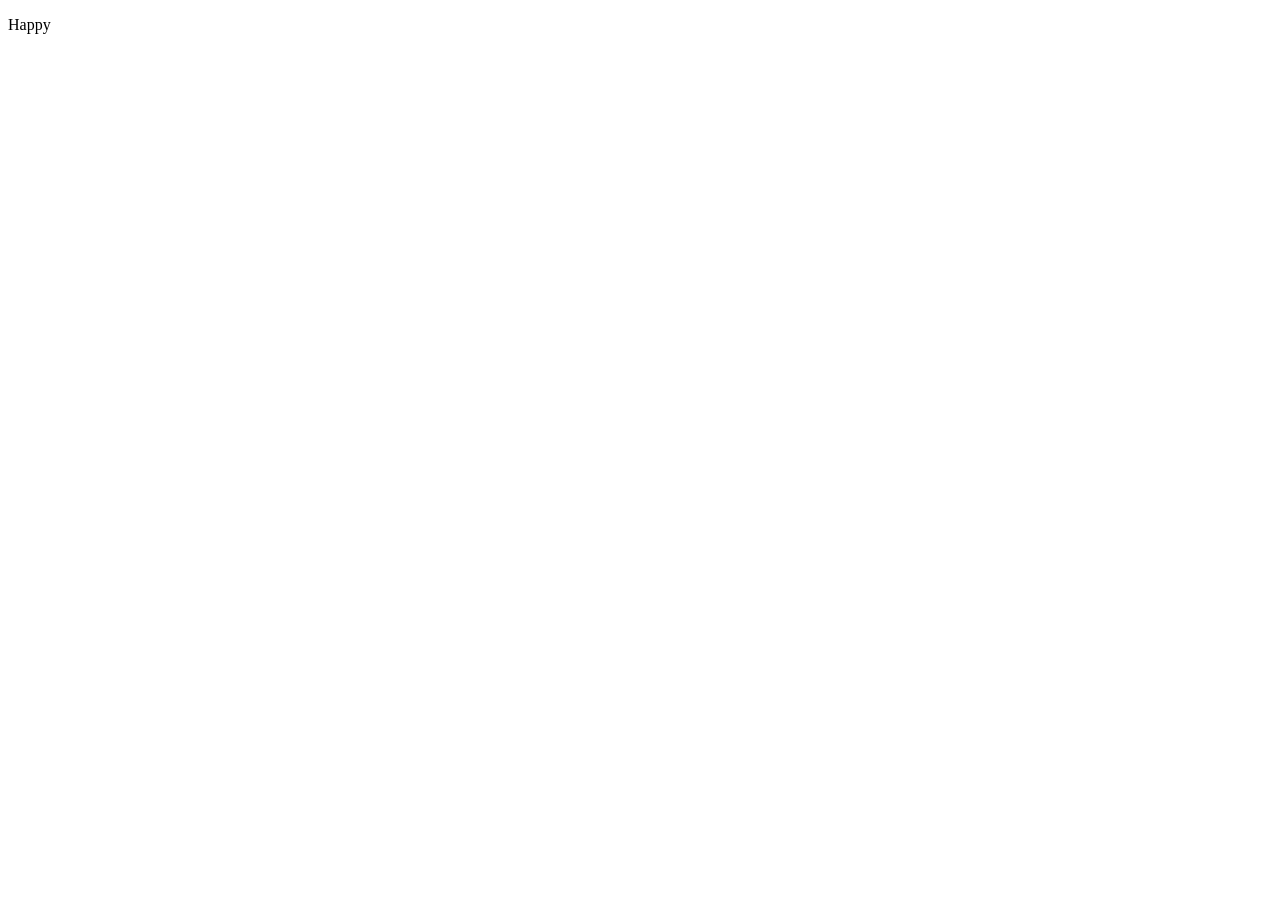
==== flower.html @ 8265dd00 "Add files via upload" ====
<!DOCTYPE html>
<html lang="en">

<head>
  <meta charset="UTF-8">
  <meta http-equiv="X-UA-Compatible" content="IE=edge">
  <meta name="viewport" content="width=device-width, initial-scale=1.0">
  <link rel="stylesheet" href="css/main.css">
  <link rel="icon" href="img/flowers.png" type="image/x-icon">
  <title>flowers for you</title>
</head>

<p>Happy</p>
<body class="container">
  <!-- Pembuat code: https://codepen.io/mdusmanansari/pen/BamepLe -->
  
  
  <div class="night"></div>
  <div class="flowers">
    <div class="flower flower--1">
      <div class="flower__leafs flower__leafs--1">
        <div class="flower__leaf flower__leaf--1"></div>
        <div class="flower__leaf flower__leaf--2"></div>
        <div class="flower__leaf flower__leaf--3"></div>
        <div class="flower__leaf flower__leaf--4"></div>
        <div class="flower__white-circle"></div>

        <div class="flower__light flower__light--1"></div>
        <div class="flower__light flower__light--2"></div>
        <div class="flower__light flower__light--3"></div>
        <div class="flower__light flower__light--4"></div>
        <div class="flower__light flower__light--5"></div>
        <div class="flower__light flower__light--6"></div>
        <div class="flower__light flower__light--7"></div>
        <div class="flower__light flower__light--8"></div>

      </div>
      <div class="flower__line">
        <div class="flower__line__leaf flower__line__leaf--1"></div>
        <div class="flower__line__leaf flower__line__leaf--2"></div>
        <div class="flower__line__leaf flower__line__leaf--3"></div>
        <div class="flower__line__leaf flower__line__leaf--4"></div>
        <div class="flower__line__leaf flower__line__leaf--5"></div>
        <div class="flower__line__leaf flower__line__leaf--6"></div>
      </div>
    </div>

    <div class="flower flower--2">
      <div class="flower__leafs flower__leafs--2">
        <div class="flower__leaf flower__leaf--1"></div>
        <div class="flower__leaf flower__leaf--2"></div>
        <div class="flower__leaf flower__leaf--3"></div>
        <div class="flower__leaf flower__leaf--4"></div>
        <div class="flower__white-circle"></div>

        <div class="flower__light flower__light--1"></div>
        <div class="flower__light flower__light--2"></div>
        <div class="flower__light flower__light--3"></div>
        <div class="flower__light flower__light--4"></div>
        <div class="flower__light flower__light--5"></div>
        <div class="flower__light flower__light--6"></div>
        <div class="flower__light flower__light--7"></div>
        <div class="flower__light flower__light--8"></div>

      </div>
      <div class="flower__line">
        <div class="flower__line__leaf flower__line__leaf--1"></div>
        <div class="flower__line__leaf flower__line__leaf--2"></div>
        <div class="flower__line__leaf flower__line__leaf--3"></div>
        <div class="flower__line__leaf flower__line__leaf--4"></div>
      </div>
    </div>

    <div class="flower flower--3">
      <div class="flower__leafs flower__leafs--3">
        <div class="flower__leaf flower__leaf--1"></div>
        <div class="flower__leaf flower__leaf--2"></div>
        <div class="flower__leaf flower__leaf--3"></div>
        <div class="flower__leaf flower__leaf--4"></div>
        <div class="flower__white-circle"></div>

        <div class="flower__light flower__light--1"></div>
        <div class="flower__light flower__light--2"></div>
        <div class="flower__light flower__light--3"></div>
        <div class="flower__light flower__light--4"></div>
        <div class="flower__light flower__light--5"></div>
        <div class="flower__light flower__light--6"></div>
        <div class="flower__light flower__light--7"></div>
        <div class="flower__light flower__light--8"></div>

      </div>
      <div class="flower__line">
        <div class="flower__line__leaf flower__line__leaf--1"></div>
        <div class="flower__line__leaf flower__line__leaf--2"></div>
        <div class="flower__line__leaf flower__line__leaf--3"></div>
        <div class="flower__line__leaf flower__line__leaf--4"></div>
      </div>
    </div>

    <div class="grow-ans" style="--d:1.2s">
      <div class="flower__g-long">
        <div class="flower__g-long__top"></div>
        <div class="flower__g-long__bottom"></div>
      </div>
    </div>

    <div class="growing-grass">
      <div class="flower__grass flower__grass--1">
        <div class="flower__grass--top"></div>
        <div class="flower__grass--bottom"></div>
        <div class="flower__grass__leaf flower__grass__leaf--1"></div>
        <div class="flower__grass__leaf flower__grass__leaf--2"></div>
        <div class="flower__grass__leaf flower__grass__leaf--3"></div>
        <div class="flower__grass__leaf flower__grass__leaf--4"></div>
        <div class="flower__grass__leaf flower__grass__leaf--5"></div>
        <div class="flower__grass__leaf flower__grass__leaf--6"></div>
        <div class="flower__grass__leaf flower__grass__leaf--7"></div>
        <div class="flower__grass__leaf flower__grass__leaf--8"></div>
        <div class="flower__grass__overlay"></div>
      </div>
    </div>

    <div class="growing-grass">
      <div class="flower__grass flower__grass--2">
        <div class="flower__grass--top"></div>
        <div class="flower__grass--bottom"></div>
        <div class="flower__grass__leaf flower__grass__leaf--1"></div>
        <div class="flower__grass__leaf flower__grass__leaf--2"></div>
        <div class="flower__grass__leaf flower__grass__leaf--3"></div>
        <div class="flower__grass__leaf flower__grass__leaf--4"></div>
        <div class="flower__grass__leaf flower__grass__leaf--5"></div>
        <div class="flower__grass__leaf flower__grass__leaf--6"></div>
        <div class="flower__grass__leaf flower__grass__leaf--7"></div>
        <div class="flower__grass__leaf flower__grass__leaf--8"></div>
        <div class="flower__grass__overlay"></div>
      </div>
    </div>

    <div class="grow-ans" style="--d:2.4s">
      <div class="flower__g-right flower__g-right--1">
        <div class="leaf"></div>
      </div>
    </div>

    <div class="grow-ans" style="--d:2.8s">
      <div class="flower__g-right flower__g-right--2">
        <div class="leaf"></div>
      </div>
    </div>

    <div class="grow-ans" style="--d:2.8s">
      <div class="flower__g-front">
        <div class="flower__g-front__leaf-wrapper flower__g-front__leaf-wrapper--1">
          <div class="flower__g-front__leaf"></div>
        </div>
        <div class="flower__g-front__leaf-wrapper flower__g-front__leaf-wrapper--2">
          <div class="flower__g-front__leaf"></div>
        </div>
        <div class="flower__g-front__leaf-wrapper flower__g-front__leaf-wrapper--3">
          <div class="flower__g-front__leaf"></div>
        </div>
        <div class="flower__g-front__leaf-wrapper flower__g-front__leaf-wrapper--4">
          <div class="flower__g-front__leaf"></div>
        </div>
        <div class="flower__g-front__leaf-wrapper flower__g-front__leaf-wrapper--5">
          <div class="flower__g-front__leaf"></div>
        </div>
        <div class="flower__g-front__leaf-wrapper flower__g-front__leaf-wrapper--6">
          <div class="flower__g-front__leaf"></div>
        </div>
        <div class="flower__g-front__leaf-wrapper flower__g-front__leaf-wrapper--7">
          <div class="flower__g-front__leaf"></div>
        </div>
        <div class="flower__g-front__leaf-wrapper flower__g-front__leaf-wrapper--8">
          <div class="flower__g-front__leaf"></div>
        </div>
        <div class="flower__g-front__line"></div>
      </div>
    </div>

    <div class="grow-ans" style="--d:3.2s">
      <div class="flower__g-fr">
        <div class="leaf"></div>
        <div class="flower__g-fr__leaf flower__g-fr__leaf--1"></div>
        <div class="flower__g-fr__leaf flower__g-fr__leaf--2"></div>
        <div class="flower__g-fr__leaf flower__g-fr__leaf--3"></div>
        <div class="flower__g-fr__leaf flower__g-fr__leaf--4"></div>
        <div class="flower__g-fr__leaf flower__g-fr__leaf--5"></div>
        <div class="flower__g-fr__leaf flower__g-fr__leaf--6"></div>
        <div class="flower__g-fr__leaf flower__g-fr__leaf--7"></div>
        <div class="flower__g-fr__leaf flower__g-fr__leaf--8"></div>
      </div>
    </div>

    <div class="long-g long-g--0">
      <div class="grow-ans" style="--d:3s">
        <div class="leaf leaf--0"></div>
      </div>
      <div class="grow-ans" style="--d:2.2s">
        <div class="leaf leaf--1"></div>
      </div>
      <div class="grow-ans" style="--d:3.4s">
        <div class="leaf leaf--2"></div>
      </div>
      <div class="grow-ans" style="--d:3.6s">
        <div class="leaf leaf--3"></div>
      </div>
    </div>

    <div class="long-g long-g--1">
      <div class="grow-ans" style="--d:3.6s">
        <div class="leaf leaf--0"></div>
      </div>
      <div class="grow-ans" style="--d:3.8s">
        <div class="leaf leaf--1"></div>
      </div>
      <div class="grow-ans" style="--d:4s">
        <div class="leaf leaf--2"></div>
      </div>
      <div class="grow-ans" style="--d:4.2s">
        <div class="leaf leaf--3"></div>
      </div>
    </div>

    <div class="long-g long-g--2">
      <div class="grow-ans" style="--d:4s">
        <div class="leaf leaf--0"></div>
      </div>
      <div class="grow-ans" style="--d:4.2s">
        <div class="leaf leaf--1"></div>
      </div>
      <div class="grow-ans" style="--d:4.4s">
        <div class="leaf leaf--2"></div>
      </div>
      <div class="grow-ans" style="--d:4.6s">
        <div class="leaf leaf--3"></div>
      </div>
    </div>

    <div class="long-g long-g--3">
      <div class="grow-ans" style="--d:4s">
        <div class="leaf leaf--0"></div>
      </div>
      <div class="grow-ans" style="--d:4.2s">
        <div class="leaf leaf--1"></div>
      </div>
      <div class="grow-ans" style="--d:3s">
        <div class="leaf leaf--2"></div>
      </div>
      <div class="grow-ans" style="--d:3.6s">
        <div class="leaf leaf--3"></div>
      </div>
    </div>

    <div class="long-g long-g--4">
      <div class="grow-ans" style="--d:4s">
        <div class="leaf leaf--0"></div>
      </div>
      <div class="grow-ans" style="--d:4.2s">
        <div class="leaf leaf--1"></div>
      </div>
      <div class="grow-ans" style="--d:3s">
        <div class="leaf leaf--2"></div>
      </div>
      <div class="grow-ans" style="--d:3.6s">
        <div class="leaf leaf--3"></div>
      </div>
    </div>

    <div class="long-g long-g--5">
      <div class="grow-ans" style="--d:4s">
        <div class="leaf leaf--0"></div>
      </div>
      <div class="grow-ans" style="--d:4.2s">
        <div class="leaf leaf--1"></div>
      </div>
      <div class="grow-ans" style="--d:3s">
        <div class="leaf leaf--2"></div>
      </div>
      <div class="grow-ans" style="--d:3.6s">
        <div class="leaf leaf--3"></div>
      </div>
    </div>

    <div class="long-g long-g--6">
      <div class="grow-ans" style="--d:4.2s">
        <div class="leaf leaf--0"></div>
      </div>
      <div class="grow-ans" style="--d:4.4s">
        <div class="leaf leaf--1"></div>
      </div>
      <div class="grow-ans" style="--d:4.6s">
        <div class="leaf leaf--2"></div>
      </div>
      <div class="grow-ans" style="--d:4.8s">
        <div class="leaf leaf--3"></div>
      </div>
    </div>

    <div class="long-g long-g--7">
      <div class="grow-ans" style="--d:3s">
        <div class="leaf leaf--0"></div>
      </div>
      <div class="grow-ans" style="--d:3.2s">
        <div class="leaf leaf--1"></div>
      </div>
      <div class="grow-ans" style="--d:3.5s">
        <div class="leaf leaf--2"></div>
      </div>
      <div class="grow-ans" style="--d:3.6s">
        <div class="leaf leaf--3"></div>
      </div>
    </div>
  </div>
  <script src="main.js"></script>
</body>

</html>
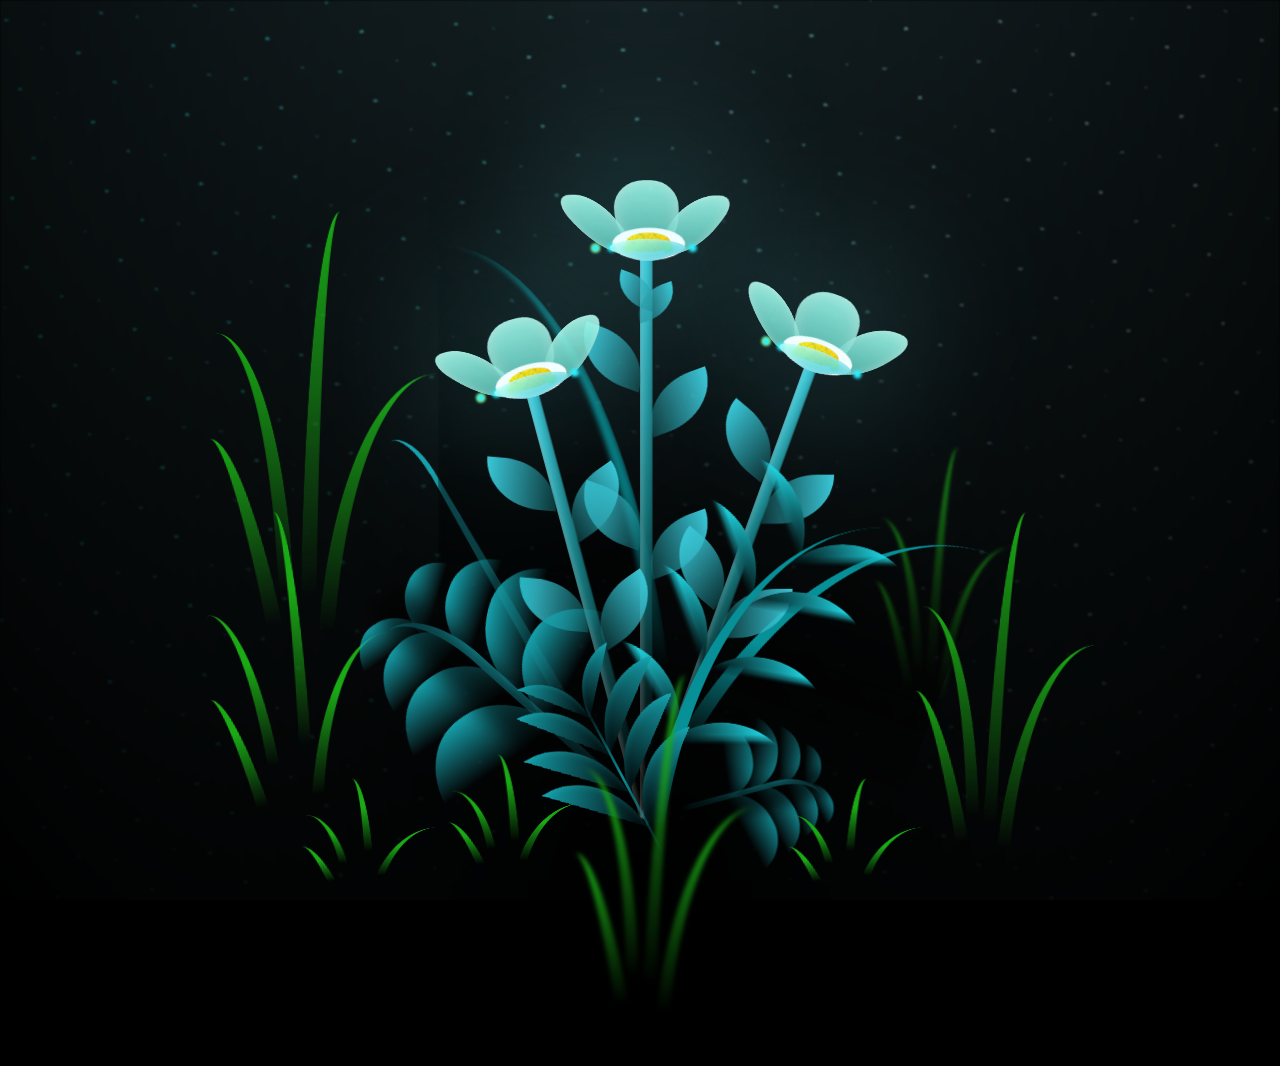
==== commit 0c59cae1: "update to starter" ====
--- a/flower.html
+++ b/flower.html
@@ -10,7 +10,7 @@
   <title>flowers for you</title>
 </head>
 
-<p>Happy</p>
+<p></p>
 <body class="container">
   <!-- Pembuat code: https://codepen.io/mdusmanansari/pen/BamepLe -->
   
--- a/css/main.css
+++ b/css/main.css
@@ -0,0 +1,1605 @@
+*,
+*::after,
+*::before {
+  padding: 0;
+  margin: 0;
+  box-sizing: border-box;
+}
+
+:root {
+  --dark-color: #000;
+}
+
+body {
+  display: flex;
+  align-items: flex-end;
+  justify-content: center;
+  min-height: 100vh;
+  background-color: var(--dark-color);
+  overflow: hidden;
+  perspective: 1000px;
+}
+
+.night {
+  position: fixed;
+  left: 50%;
+  top: 0;
+  transform: translateX(-50%);
+  width: 100%;
+  height: 100%;
+  filter: blur(0.1vmin);
+  background-image: radial-gradient(ellipse at top, transparent 0%, var(--dark-color)), radial-gradient(ellipse at bottom, var(--dark-color), rgba(145, 233, 255, 0.2)), repeating-linear-gradient(220deg, rgb(0, 0, 0) 0px, rgb(0, 0, 0) 19px, transparent 19px, transparent 22px), repeating-linear-gradient(189deg, rgb(0, 0, 0) 0px, rgb(0, 0, 0) 19px, transparent 19px, transparent 22px), repeating-linear-gradient(148deg, rgb(0, 0, 0) 0px, rgb(0, 0, 0) 19px, transparent 19px, transparent 22px), linear-gradient(90deg, rgb(0, 255, 250), rgb(240, 240, 240));
+}
+
+.flowers {
+  position: relative;
+  transform: scale(0.9);
+}
+
+.flower {
+  position: absolute;
+  bottom: 10vmin;
+  transform-origin: bottom center;
+  z-index: 10;
+  --fl-speed: 0.8s;
+}
+
+.flower--1 {
+  -webkit-animation: moving-flower-1 4s linear infinite;
+  animation: moving-flower-1 4s linear infinite;
+}
+
+.flower--1 .flower__line {
+  height: 70vmin;
+  -webkit-animation-delay: 0.3s;
+  animation-delay: 0.3s;
+}
+
+.flower--1 .flower__line__leaf--1 {
+  -webkit-animation: blooming-leaf-right var(--fl-speed) 1.6s backwards;
+  animation: blooming-leaf-right var(--fl-speed) 1.6s backwards;
+}
+
+.flower--1 .flower__line__leaf--2 {
+  -webkit-animation: blooming-leaf-right var(--fl-speed) 1.4s backwards;
+  animation: blooming-leaf-right var(--fl-speed) 1.4s backwards;
+}
+
+.flower--1 .flower__line__leaf--3 {
+  -webkit-animation: blooming-leaf-left var(--fl-speed) 1.2s backwards;
+  animation: blooming-leaf-left var(--fl-speed) 1.2s backwards;
+}
+
+.flower--1 .flower__line__leaf--4 {
+  -webkit-animation: blooming-leaf-left var(--fl-speed) 1s backwards;
+  animation: blooming-leaf-left var(--fl-speed) 1s backwards;
+}
+
+.flower--1 .flower__line__leaf--5 {
+  -webkit-animation: blooming-leaf-right var(--fl-speed) 1.8s backwards;
+  animation: blooming-leaf-right var(--fl-speed) 1.8s backwards;
+}
+
+.flower--1 .flower__line__leaf--6 {
+  -webkit-animation: blooming-leaf-left var(--fl-speed) 2s backwards;
+  animation: blooming-leaf-left var(--fl-speed) 2s backwards;
+}
+
+.flower--2 {
+  left: 50%;
+  transform: rotate(20deg);
+  -webkit-animation: moving-flower-2 4s linear infinite;
+  animation: moving-flower-2 4s linear infinite;
+}
+
+.flower--2 .flower__line {
+  height: 60vmin;
+  -webkit-animation-delay: 0.6s;
+  animation-delay: 0.6s;
+}
+
+.flower--2 .flower__line__leaf--1 {
+  -webkit-animation: blooming-leaf-right var(--fl-speed) 1.9s backwards;
+  animation: blooming-leaf-right var(--fl-speed) 1.9s backwards;
+}
+
+.flower--2 .flower__line__leaf--2 {
+  -webkit-animation: blooming-leaf-right var(--fl-speed) 1.7s backwards;
+  animation: blooming-leaf-right var(--fl-speed) 1.7s backwards;
+}
+
+.flower--2 .flower__line__leaf--3 {
+  -webkit-animation: blooming-leaf-left var(--fl-speed) 1.5s backwards;
+  animation: blooming-leaf-left var(--fl-speed) 1.5s backwards;
+}
+
+.flower--2 .flower__line__leaf--4 {
+  -webkit-animation: blooming-leaf-left var(--fl-speed) 1.3s backwards;
+  animation: blooming-leaf-left var(--fl-speed) 1.3s backwards;
+}
+
+.flower--3 {
+  left: 50%;
+  transform: rotate(-15deg);
+  -webkit-animation: moving-flower-3 4s linear infinite;
+  animation: moving-flower-3 4s linear infinite;
+}
+
+.flower--3 .flower__line {
+  -webkit-animation-delay: 0.9s;
+  animation-delay: 0.9s;
+}
+
+.flower--3 .flower__line__leaf--1 {
+  -webkit-animation: blooming-leaf-right var(--fl-speed) 2.5s backwards;
+  animation: blooming-leaf-right var(--fl-speed) 2.5s backwards;
+}
+
+.flower--3 .flower__line__leaf--2 {
+  -webkit-animation: blooming-leaf-right var(--fl-speed) 2.3s backwards;
+  animation: blooming-leaf-right var(--fl-speed) 2.3s backwards;
+}
+
+.flower--3 .flower__line__leaf--3 {
+  -webkit-animation: blooming-leaf-left var(--fl-speed) 2.1s backwards;
+  animation: blooming-leaf-left var(--fl-speed) 2.1s backwards;
+}
+
+.flower--3 .flower__line__leaf--4 {
+  -webkit-animation: blooming-leaf-left var(--fl-speed) 1.9s backwards;
+  animation: blooming-leaf-left var(--fl-speed) 1.9s backwards;
+}
+
+.flower__leafs {
+  position: relative;
+  -webkit-animation: blooming-flower 2s backwards;
+  animation: blooming-flower 2s backwards;
+}
+
+.flower__leafs--1 {
+  -webkit-animation-delay: 1.1s;
+  animation-delay: 1.1s;
+}
+
+.flower__leafs--2 {
+  -webkit-animation-delay: 1.4s;
+  animation-delay: 1.4s;
+}
+
+.flower__leafs--3 {
+  -webkit-animation-delay: 1.7s;
+  animation-delay: 1.7s;
+}
+
+.flower__leafs::after {
+  content: "";
+  position: absolute;
+  left: 0;
+  top: 0;
+  transform: translate(-50%, -100%);
+  width: 8vmin;
+  height: 8vmin;
+  background-color: #6bf0ff;
+  filter: blur(10vmin);
+}
+
+.flower__leaf {
+  position: absolute;
+  bottom: 0;
+  left: 50%;
+  width: 8vmin;
+  height: 11vmin;
+  border-radius: 51% 49% 47% 53%/44% 45% 55% 69%;
+  background-color: #a7ffee;
+  background-image: linear-gradient(to top, #54b8aa, #a7ffee);
+  transform-origin: bottom center;
+  opacity: 0.9;
+  box-shadow: inset 0 0 2vmin rgba(255, 255, 255, 0.5);
+}
+
+.flower__leaf--1 {
+  transform: translate(-10%, 1%) rotateY(40deg) rotateX(-50deg);
+}
+
+.flower__leaf--2 {
+  transform: translate(-50%, -4%) rotateX(40deg);
+}
+
+.flower__leaf--3 {
+  transform: translate(-90%, 0%) rotateY(45deg) rotateX(50deg);
+}
+
+.flower__leaf--4 {
+  width: 8vmin;
+  height: 8vmin;
+  transform-origin: bottom left;
+  border-radius: 4vmin 10vmin 4vmin 4vmin;
+  transform: translate(0%, 18%) rotateX(70deg) rotate(-43deg);
+  background-image: linear-gradient(to top, #39c6d6, #a7ffee);
+  z-index: 1;
+  opacity: 0.8;
+}
+
+.flower__white-circle {
+  position: absolute;
+  left: -3.5vmin;
+  top: -3vmin;
+  width: 9vmin;
+  height: 4vmin;
+  border-radius: 50%;
+  background-color: #fff;
+}
+
+.flower__white-circle::after {
+  content: "";
+  position: absolute;
+  left: 50%;
+  top: 45%;
+  transform: translate(-50%, -50%);
+  width: 60%;
+  height: 60%;
+  border-radius: inherit;
+  background-image: repeating-linear-gradient(135deg, rgba(0, 0, 0, 0.03) 0px, rgba(0, 0, 0, 0.03) 1px, transparent 1px, transparent 12px), repeating-linear-gradient(45deg, rgba(0, 0, 0, 0.03) 0px, rgba(0, 0, 0, 0.03) 1px, transparent 1px, transparent 12px), repeating-linear-gradient(67.5deg, rgba(0, 0, 0, 0.03) 0px, rgba(0, 0, 0, 0.03) 1px, transparent 1px, transparent 12px), repeating-linear-gradient(135deg, rgba(0, 0, 0, 0.03) 0px, rgba(0, 0, 0, 0.03) 1px, transparent 1px, transparent 12px), repeating-linear-gradient(45deg, rgba(0, 0, 0, 0.03) 0px, rgba(0, 0, 0, 0.03) 1px, transparent 1px, transparent 12px), repeating-linear-gradient(112.5deg, rgba(0, 0, 0, 0.03) 0px, rgba(0, 0, 0, 0.03) 1px, transparent 1px, transparent 12px), repeating-linear-gradient(112.5deg, rgba(0, 0, 0, 0.03) 0px, rgba(0, 0, 0, 0.03) 1px, transparent 1px, transparent 12px), repeating-linear-gradient(45deg, rgba(0, 0, 0, 0.03) 0px, rgba(0, 0, 0, 0.03) 1px, transparent 1px, transparent 12px), repeating-linear-gradient(22.5deg, rgba(0, 0, 0, 0.03) 0px, rgba(0, 0, 0, 0.03) 1px, transparent 1px, transparent 12px), repeating-linear-gradient(45deg, rgba(0, 0, 0, 0.03) 0px, rgba(0, 0, 0, 0.03) 1px, transparent 1px, transparent 12px), repeating-linear-gradient(22.5deg, rgba(0, 0, 0, 0.03) 0px, rgba(0, 0, 0, 0.03) 1px, transparent 1px, transparent 12px), repeating-linear-gradient(135deg, rgba(0, 0, 0, 0.03) 0px, rgba(0, 0, 0, 0.03) 1px, transparent 1px, transparent 12px), repeating-linear-gradient(157.5deg, rgba(0, 0, 0, 0.03) 0px, rgba(0, 0, 0, 0.03) 1px, transparent 1px, transparent 12px), repeating-linear-gradient(67.5deg, rgba(0, 0, 0, 0.03) 0px, rgba(0, 0, 0, 0.03) 1px, transparent 1px, transparent 12px), repeating-linear-gradient(67.5deg, rgba(0, 0, 0, 0.03) 0px, rgba(0, 0, 0, 0.03) 1px, transparent 1px, transparent 12px), linear-gradient(90deg, rgb(255, 235, 18), rgb(255, 206, 0));
+}
+
+.flower__line {
+  height: 55vmin;
+  width: 1.5vmin;
+  background-image: linear-gradient(to left, rgba(0, 0, 0, 0.2), transparent, rgba(255, 255, 255, 0.2)), linear-gradient(to top, transparent 10%, #14757a, #39c6d6);
+  box-shadow: inset 0 0 2px rgba(0, 0, 0, 0.5);
+  -webkit-animation: grow-flower-tree 4s backwards;
+  animation: grow-flower-tree 4s backwards;
+}
+
+.flower__line__leaf {
+  --w: 7vmin;
+  --h: calc(var(--w) + 2vmin);
+  position: absolute;
+  top: 20%;
+  left: 90%;
+  width: var(--w);
+  height: var(--h);
+  border-top-right-radius: var(--h);
+  border-bottom-left-radius: var(--h);
+  background-image: linear-gradient(to top, rgba(20, 117, 122, 0.4), #39c6d6);
+}
+
+.flower__line__leaf--1 {
+  transform: rotate(70deg) rotateY(30deg);
+}
+
+.flower__line__leaf--2 {
+  top: 45%;
+  transform: rotate(70deg) rotateY(30deg);
+}
+
+.flower__line__leaf--3,
+.flower__line__leaf--4,
+.flower__line__leaf--6 {
+  border-top-right-radius: 0;
+  border-bottom-left-radius: 0;
+  border-top-left-radius: var(--h);
+  border-bottom-right-radius: var(--h);
+  left: -460%;
+  top: 12%;
+  transform: rotate(-70deg) rotateY(30deg);
+}
+
+.flower__line__leaf--4 {
+  top: 40%;
+}
+
+.flower__line__leaf--5 {
+  top: 0;
+  transform-origin: left;
+  transform: rotate(70deg) rotateY(30deg) scale(0.6);
+}
+
+.flower__line__leaf--6 {
+  top: -2%;
+  left: -450%;
+  transform-origin: right;
+  transform: rotate(-70deg) rotateY(30deg) scale(0.6);
+}
+
+.flower__light {
+  position: absolute;
+  bottom: 0vmin;
+  width: 1vmin;
+  height: 1vmin;
+  background-color: rgb(255, 251, 0);
+  border-radius: 50%;
+  filter: blur(0.2vmin);
+  -webkit-animation: light-ans 4s linear infinite backwards;
+  animation: light-ans 4s linear infinite backwards;
+}
+
+.flower__light:nth-child(odd) {
+  background-color: #23f0ff;
+}
+
+.flower__light--1 {
+  left: -2vmin;
+  -webkit-animation-delay: 1s;
+  animation-delay: 1s;
+}
+
+.flower__light--2 {
+  left: 3vmin;
+  -webkit-animation-delay: 0.5s;
+  animation-delay: 0.5s;
+}
+
+.flower__light--3 {
+  left: -6vmin;
+  -webkit-animation-delay: 0.3s;
+  animation-delay: 0.3s;
+}
+
+.flower__light--4 {
+  left: 6vmin;
+  -webkit-animation-delay: 0.9s;
+  animation-delay: 0.9s;
+}
+
+.flower__light--5 {
+  left: -1vmin;
+  -webkit-animation-delay: 1.5s;
+  animation-delay: 1.5s;
+}
+
+.flower__light--6 {
+  left: -4vmin;
+  -webkit-animation-delay: 3s;
+  animation-delay: 3s;
+}
+
+.flower__light--7 {
+  left: 3vmin;
+  -webkit-animation-delay: 2s;
+  animation-delay: 2s;
+}
+
+.flower__light--8 {
+  left: -6vmin;
+  -webkit-animation-delay: 3.5s;
+  animation-delay: 3.5s;
+}
+
+.flower__grass {
+  --c: #159faa;
+  --line-w: 1.5vmin;
+  position: absolute;
+  bottom: 12vmin;
+  left: -7vmin;
+  display: flex;
+  flex-direction: column;
+  align-items: flex-end;
+  z-index: 20;
+  transform-origin: bottom center;
+  transform: rotate(-48deg) rotateY(40deg);
+}
+
+.flower__grass--1 {
+  -webkit-animation: moving-grass 2s linear infinite;
+  animation: moving-grass 2s linear infinite;
+}
+
+.flower__grass--2 {
+  left: 2vmin;
+  bottom: 10vmin;
+  transform: scale(0.5) rotate(75deg) rotateX(10deg) rotateY(-200deg);
+  opacity: 0.8;
+  z-index: 0;
+  -webkit-animation: moving-grass--2 1.5s linear infinite;
+  animation: moving-grass--2 1.5s linear infinite;
+}
+
+.flower__grass--top {
+  width: 7vmin;
+  height: 10vmin;
+  border-top-right-radius: 100%;
+  border-right: var(--line-w) solid var(--c);
+  transform-origin: bottom center;
+  transform: rotate(-2deg);
+}
+
+.flower__grass--bottom {
+  margin-top: -2px;
+  width: var(--line-w);
+  height: 25vmin;
+  background-image: linear-gradient(to top, transparent, var(--c));
+}
+
+.flower__grass__leaf {
+  --size: 10vmin;
+  position: absolute;
+  width: calc(var(--size) * 2.1);
+  height: var(--size);
+  border-top-left-radius: var(--size);
+  border-top-right-radius: var(--size);
+  background-image: linear-gradient(to top, transparent, transparent 30%, var(--c));
+  z-index: 100;
+}
+
+.flower__grass__leaf--1 {
+  top: -6%;
+  left: 30%;
+  --size: 6vmin;
+  transform: rotate(-20deg);
+  -webkit-animation: growing-grass-ans--1 2s 2.6s backwards;
+  animation: growing-grass-ans--1 2s 2.6s backwards;
+}
+
+@-webkit-keyframes growing-grass-ans--1 {
+  0% {
+    transform-origin: bottom left;
+    transform: rotate(-20deg) scale(0);
+  }
+}
+
+@keyframes growing-grass-ans--1 {
+  0% {
+    transform-origin: bottom left;
+    transform: rotate(-20deg) scale(0);
+  }
+}
+
+.flower__grass__leaf--2 {
+  top: -5%;
+  left: -110%;
+  --size: 6vmin;
+  transform: rotate(10deg);
+  -webkit-animation: growing-grass-ans--2 2s 2.4s linear backwards;
+  animation: growing-grass-ans--2 2s 2.4s linear backwards;
+}
+
+@-webkit-keyframes growing-grass-ans--2 {
+  0% {
+    transform-origin: bottom right;
+    transform: rotate(10deg) scale(0);
+  }
+}
+
+@keyframes growing-grass-ans--2 {
+  0% {
+    transform-origin: bottom right;
+    transform: rotate(10deg) scale(0);
+  }
+}
+
+.flower__grass__leaf--3 {
+  top: 5%;
+  left: 60%;
+  --size: 8vmin;
+  transform: rotate(-18deg) rotateX(-20deg);
+  -webkit-animation: growing-grass-ans--3 2s 2.2s linear backwards;
+  animation: growing-grass-ans--3 2s 2.2s linear backwards;
+}
+
+@-webkit-keyframes growing-grass-ans--3 {
+  0% {
+    transform-origin: bottom left;
+    transform: rotate(-18deg) rotateX(-20deg) scale(0);
+  }
+}
+
+@keyframes growing-grass-ans--3 {
+  0% {
+    transform-origin: bottom left;
+    transform: rotate(-18deg) rotateX(-20deg) scale(0);
+  }
+}
+
+.flower__grass__leaf--4 {
+  top: 6%;
+  left: -135%;
+  --size: 8vmin;
+  transform: rotate(2deg);
+  -webkit-animation: growing-grass-ans--4 2s 2s linear backwards;
+  animation: growing-grass-ans--4 2s 2s linear backwards;
+}
+
+@-webkit-keyframes growing-grass-ans--4 {
+  0% {
+    transform-origin: bottom right;
+    transform: rotate(2deg) scale(0);
+  }
+}
+
+@keyframes growing-grass-ans--4 {
+  0% {
+    transform-origin: bottom right;
+    transform: rotate(2deg) scale(0);
+  }
+}
+
+.flower__grass__leaf--5 {
+  top: 20%;
+  left: 60%;
+  --size: 10vmin;
+  transform: rotate(-24deg) rotateX(-20deg);
+  -webkit-animation: growing-grass-ans--5 2s 1.8s linear backwards;
+  animation: growing-grass-ans--5 2s 1.8s linear backwards;
+}
+
+@-webkit-keyframes growing-grass-ans--5 {
+  0% {
+    transform-origin: bottom left;
+    transform: rotate(-24deg) rotateX(-20deg) scale(0);
+  }
+}
+
+@keyframes growing-grass-ans--5 {
+  0% {
+    transform-origin: bottom left;
+    transform: rotate(-24deg) rotateX(-20deg) scale(0);
+  }
+}
+
+.flower__grass__leaf--6 {
+  top: 22%;
+  left: -180%;
+  --size: 10vmin;
+  transform: rotate(10deg);
+  -webkit-animation: growing-grass-ans--6 2s 1.6s linear backwards;
+  animation: growing-grass-ans--6 2s 1.6s linear backwards;
+}
+
+@-webkit-keyframes growing-grass-ans--6 {
+  0% {
+    transform-origin: bottom right;
+    transform: rotate(10deg) scale(0);
+  }
+}
+
+@keyframes growing-grass-ans--6 {
+  0% {
+    transform-origin: bottom right;
+    transform: rotate(10deg) scale(0);
+  }
+}
+
+.flower__grass__leaf--7 {
+  top: 39%;
+  left: 70%;
+  --size: 10vmin;
+  transform: rotate(-10deg);
+  -webkit-animation: growing-grass-ans--7 2s 1.4s linear backwards;
+  animation: growing-grass-ans--7 2s 1.4s linear backwards;
+}
+
+@-webkit-keyframes growing-grass-ans--7 {
+  0% {
+    transform-origin: bottom left;
+    transform: rotate(-10deg) scale(0);
+  }
+}
+
+@keyframes growing-grass-ans--7 {
+  0% {
+    transform-origin: bottom left;
+    transform: rotate(-10deg) scale(0);
+  }
+}
+
+.flower__grass__leaf--8 {
+  top: 40%;
+  left: -215%;
+  --size: 11vmin;
+  transform: rotate(10deg);
+  -webkit-animation: growing-grass-ans--8 2s 1.2s linear backwards;
+  animation: growing-grass-ans--8 2s 1.2s linear backwards;
+}
+
+@-webkit-keyframes growing-grass-ans--8 {
+  0% {
+    transform-origin: bottom right;
+    transform: rotate(10deg) scale(0);
+  }
+}
+
+@keyframes growing-grass-ans--8 {
+  0% {
+    transform-origin: bottom right;
+    transform: rotate(10deg) scale(0);
+  }
+}
+
+.flower__grass__overlay {
+  position: absolute;
+  top: -10%;
+  right: 0%;
+  width: 100%;
+  height: 100%;
+  background-color: rgba(0, 0, 0, 0.6);
+  filter: blur(1.5vmin);
+  z-index: 100;
+}
+
+.flower__g-long {
+  --w: 2vmin;
+  --h: 6vmin;
+  --c: #159faa;
+  position: absolute;
+  bottom: 10vmin;
+  left: -3vmin;
+  transform-origin: bottom center;
+  transform: rotate(-30deg) rotateY(-20deg);
+  display: flex;
+  flex-direction: column;
+  align-items: flex-end;
+  -webkit-animation: flower-g-long-ans 3s linear infinite;
+  animation: flower-g-long-ans 3s linear infinite;
+}
+
+@-webkit-keyframes flower-g-long-ans {
+
+  0%,
+  100% {
+    transform: rotate(-30deg) rotateY(-20deg);
+  }
+
+  50% {
+    transform: rotate(-32deg) rotateY(-20deg);
+  }
+}
+
+@keyframes flower-g-long-ans {
+
+  0%,
+  100% {
+    transform: rotate(-30deg) rotateY(-20deg);
+  }
+
+  50% {
+    transform: rotate(-32deg) rotateY(-20deg);
+  }
+}
+
+.flower__g-long__top {
+  top: calc(var(--h) * -1);
+  width: calc(var(--w) + 1vmin);
+  height: var(--h);
+  border-top-right-radius: 100%;
+  border-right: 0.7vmin solid var(--c);
+  transform: translate(-0.7vmin, 1vmin);
+}
+
+.flower__g-long__bottom {
+  width: var(--w);
+  height: 50vmin;
+  transform-origin: bottom center;
+  background-image: linear-gradient(to top, transparent 30%, var(--c));
+  box-shadow: inset 0 0 2px rgba(0, 0, 0, 0.5);
+  -webkit-clip-path: polygon(35% 0, 65% 1%, 100% 100%, 0% 100%);
+  clip-path: polygon(35% 0, 65% 1%, 100% 100%, 0% 100%);
+}
+
+.flower__g-right {
+  position: absolute;
+  bottom: 6vmin;
+  left: -2vmin;
+  transform-origin: bottom left;
+  transform: rotate(20deg);
+}
+
+.flower__g-right .leaf {
+  width: 30vmin;
+  height: 50vmin;
+  border-top-left-radius: 100%;
+  border-left: 2vmin solid #079097;
+  background-image: linear-gradient(to bottom, transparent, var(--dark-color) 60%);
+  -webkit-mask-image: linear-gradient(to top, transparent 30%, #079097 60%);
+}
+
+.flower__g-right--1 {
+  -webkit-animation: flower-g-right-ans 2.5s linear infinite;
+  animation: flower-g-right-ans 2.5s linear infinite;
+}
+
+.flower__g-right--2 {
+  left: 5vmin;
+  transform: rotateY(-180deg);
+  -webkit-animation: flower-g-right-ans--2 3s linear infinite;
+  animation: flower-g-right-ans--2 3s linear infinite;
+}
+
+.flower__g-right--2 .leaf {
+  height: 75vmin;
+  filter: blur(0.3vmin);
+  opacity: 0.8;
+}
+
+@-webkit-keyframes flower-g-right-ans {
+
+  0%,
+  100% {
+    transform: rotate(20deg);
+  }
+
+  50% {
+    transform: rotate(24deg) rotateX(-20deg);
+  }
+}
+
+@keyframes flower-g-right-ans {
+
+  0%,
+  100% {
+    transform: rotate(20deg);
+  }
+
+  50% {
+    transform: rotate(24deg) rotateX(-20deg);
+  }
+}
+
+@-webkit-keyframes flower-g-right-ans--2 {
+
+  0%,
+  100% {
+    transform: rotateY(-180deg) rotate(0deg) rotateX(-20deg);
+  }
+
+  50% {
+    transform: rotateY(-180deg) rotate(6deg) rotateX(-20deg);
+  }
+}
+
+@keyframes flower-g-right-ans--2 {
+
+  0%,
+  100% {
+    transform: rotateY(-180deg) rotate(0deg) rotateX(-20deg);
+  }
+
+  50% {
+    transform: rotateY(-180deg) rotate(6deg) rotateX(-20deg);
+  }
+}
+
+.flower__g-front {
+  position: absolute;
+  bottom: 6vmin;
+  left: 2.5vmin;
+  z-index: 100;
+  transform-origin: bottom center;
+  transform: rotate(-28deg) rotateY(30deg) scale(1.04);
+  -webkit-animation: flower__g-front-ans 2s linear infinite;
+  animation: flower__g-front-ans 2s linear infinite;
+}
+
+@-webkit-keyframes flower__g-front-ans {
+
+  0%,
+  100% {
+    transform: rotate(-28deg) rotateY(30deg) scale(1.04);
+  }
+
+  50% {
+    transform: rotate(-35deg) rotateY(40deg) scale(1.04);
+  }
+}
+
+@keyframes flower__g-front-ans {
+
+  0%,
+  100% {
+    transform: rotate(-28deg) rotateY(30deg) scale(1.04);
+  }
+
+  50% {
+    transform: rotate(-35deg) rotateY(40deg) scale(1.04);
+  }
+}
+
+.flower__g-front__line {
+  width: 0.3vmin;
+  height: 20vmin;
+  background-image: linear-gradient(to top, transparent, #079097, transparent 100%);
+  position: relative;
+}
+
+.flower__g-front__leaf-wrapper {
+  position: absolute;
+  top: 0;
+  left: 0;
+  transform-origin: bottom left;
+  transform: rotate(10deg);
+}
+
+.flower__g-front__leaf-wrapper:nth-child(even) {
+  left: 0vmin;
+  transform: rotateY(-180deg) rotate(5deg);
+  -webkit-animation: flower__g-front__leaf-left-ans 1s ease-in backwards;
+  animation: flower__g-front__leaf-left-ans 1s ease-in backwards;
+}
+
+.flower__g-front__leaf-wrapper:nth-child(odd) {
+  -webkit-animation: flower__g-front__leaf-ans 1s ease-in backwards;
+  animation: flower__g-front__leaf-ans 1s ease-in backwards;
+}
+
+.flower__g-front__leaf-wrapper--1 {
+  top: -8vmin;
+  transform: scale(0.7);
+  -webkit-animation: flower__g-front__leaf-ans 1s 5.5s ease-in backwards !important;
+  animation: flower__g-front__leaf-ans 1s 5.5s ease-in backwards !important;
+}
+
+.flower__g-front__leaf-wrapper--2 {
+  top: -8vmin;
+  transform: rotateY(-180deg) scale(0.7) !important;
+  -webkit-animation: flower__g-front__leaf-left-ans-2 1s 4.6s ease-in backwards !important;
+  animation: flower__g-front__leaf-left-ans-2 1s 4.6s ease-in backwards !important;
+}
+
+.flower__g-front__leaf-wrapper--3 {
+  top: -3vmin;
+  -webkit-animation: flower__g-front__leaf-ans 1s 4.6s ease-in backwards;
+  animation: flower__g-front__leaf-ans 1s 4.6s ease-in backwards;
+}
+
+.flower__g-front__leaf-wrapper--4 {
+  top: -3vmin;
+  transform: rotateY(-180deg) scale(0.9) !important;
+  -webkit-animation: flower__g-front__leaf-left-ans-2 1s 4.6s ease-in backwards !important;
+  animation: flower__g-front__leaf-left-ans-2 1s 4.6s ease-in backwards !important;
+}
+
+@-webkit-keyframes flower__g-front__leaf-left-ans-2 {
+  0% {
+    transform: rotateY(-180deg) scale(0);
+  }
+}
+
+@keyframes flower__g-front__leaf-left-ans-2 {
+  0% {
+    transform: rotateY(-180deg) scale(0);
+  }
+}
+
+.flower__g-front__leaf-wrapper--5,
+.flower__g-front__leaf-wrapper--6 {
+  top: 2vmin;
+}
+
+.flower__g-front__leaf-wrapper--7,
+.flower__g-front__leaf-wrapper--8 {
+  top: 6.5vmin;
+}
+
+.flower__g-front__leaf-wrapper--2 {
+  -webkit-animation-delay: 5.2s !important;
+  animation-delay: 5.2s !important;
+}
+
+.flower__g-front__leaf-wrapper--3 {
+  -webkit-animation-delay: 4.9s !important;
+  animation-delay: 4.9s !important;
+}
+
+.flower__g-front__leaf-wrapper--5 {
+  -webkit-animation-delay: 4.3s !important;
+  animation-delay: 4.3s !important;
+}
+
+.flower__g-front__leaf-wrapper--6 {
+  -webkit-animation-delay: 4.1s !important;
+  animation-delay: 4.1s !important;
+}
+
+.flower__g-front__leaf-wrapper--7 {
+  -webkit-animation-delay: 3.8s !important;
+  animation-delay: 3.8s !important;
+}
+
+.flower__g-front__leaf-wrapper--8 {
+  -webkit-animation-delay: 3.5s !important;
+  animation-delay: 3.5s !important;
+}
+
+@-webkit-keyframes flower__g-front__leaf-ans {
+  0% {
+    transform: rotate(10deg) scale(0);
+  }
+}
+
+@keyframes flower__g-front__leaf-ans {
+  0% {
+    transform: rotate(10deg) scale(0);
+  }
+}
+
+@-webkit-keyframes flower__g-front__leaf-left-ans {
+  0% {
+    transform: rotateY(-180deg) rotate(5deg) scale(0);
+  }
+}
+
+@keyframes flower__g-front__leaf-left-ans {
+  0% {
+    transform: rotateY(-180deg) rotate(5deg) scale(0);
+  }
+}
+
+.flower__g-front__leaf {
+  width: 10vmin;
+  height: 10vmin;
+  border-radius: 100% 0% 0% 100%/100% 100% 0% 0%;
+  box-shadow: inset 0 2px 1vmin hsla(184deg, 97%, 58%, 0.2);
+  background-image: linear-gradient(to bottom left, transparent, var(--dark-color)), linear-gradient(to bottom right, #159faa 50%, transparent 50%, transparent);
+  -webkit-mask-image: linear-gradient(to bottom right, #159faa 50%, transparent 50%, transparent);
+  mask-image: linear-gradient(to bottom right, #159faa 50%, transparent 50%, transparent);
+}
+
+.flower__g-fr {
+  position: absolute;
+  bottom: -4vmin;
+  left: vmin;
+  transform-origin: bottom left;
+  z-index: 10;
+  -webkit-animation: flower__g-fr-ans 2s linear infinite;
+  animation: flower__g-fr-ans 2s linear infinite;
+}
+
+@-webkit-keyframes flower__g-fr-ans {
+
+  0%,
+  100% {
+    transform: rotate(2deg);
+  }
+
+  50% {
+    transform: rotate(4deg);
+  }
+}
+
+@keyframes flower__g-fr-ans {
+
+  0%,
+  100% {
+    transform: rotate(2deg);
+  }
+
+  50% {
+    transform: rotate(4deg);
+  }
+}
+
+.flower__g-fr .leaf {
+  width: 30vmin;
+  height: 50vmin;
+  border-top-left-radius: 100%;
+  border-left: 2vmin solid #079097;
+  -webkit-mask-image: linear-gradient(to top, transparent 25%, #079097 50%);
+  position: relative;
+  z-index: 1;
+}
+
+.flower__g-fr__leaf {
+  position: absolute;
+  top: 0;
+  left: 0;
+  width: 10vmin;
+  height: 10vmin;
+  border-radius: 100% 0% 0% 100%/100% 100% 0% 0%;
+  box-shadow: inset 0 2px 1vmin hsla(184deg, 97%, 58%, 0.2);
+  background-image: linear-gradient(to bottom left, transparent, var(--dark-color) 98%), linear-gradient(to bottom right, #23f0ff 45%, transparent 50%, transparent);
+  -webkit-mask-image: linear-gradient(135deg, #159faa 40%, transparent 50%, transparent);
+}
+
+.flower__g-fr__leaf--1 {
+  left: 20vmin;
+  transform: rotate(45deg);
+  -webkit-animation: flower__g-fr-leaft-ans-1 0.5s 5.2s linear backwards;
+  animation: flower__g-fr-leaft-ans-1 0.5s 5.2s linear backwards;
+}
+
+@-webkit-keyframes flower__g-fr-leaft-ans-1 {
+  0% {
+    transform-origin: left;
+    transform: rotate(45deg) scale(0);
+  }
+}
+
+@keyframes flower__g-fr-leaft-ans-1 {
+  0% {
+    transform-origin: left;
+    transform: rotate(45deg) scale(0);
+  }
+}
+
+.flower__g-fr__leaf--2 {
+  left: 12vmin;
+  top: -7vmin;
+  transform: rotate(25deg) rotateY(-180deg);
+  -webkit-animation: flower__g-fr-leaft-ans-6 0.5s 5s linear backwards;
+  animation: flower__g-fr-leaft-ans-6 0.5s 5s linear backwards;
+}
+
+.flower__g-fr__leaf--3 {
+  left: 15vmin;
+  top: 6vmin;
+  transform: rotate(55deg);
+  -webkit-animation: flower__g-fr-leaft-ans-5 0.5s 4.8s linear backwards;
+  animation: flower__g-fr-leaft-ans-5 0.5s 4.8s linear backwards;
+}
+
+.flower__g-fr__leaf--4 {
+  left: 6vmin;
+  top: -2vmin;
+  transform: rotate(25deg) rotateY(-180deg);
+  -webkit-animation: flower__g-fr-leaft-ans-6 0.5s 4.6s linear backwards;
+  animation: flower__g-fr-leaft-ans-6 0.5s 4.6s linear backwards;
+}
+
+.flower__g-fr__leaf--5 {
+  left: 10vmin;
+  top: 14vmin;
+  transform: rotate(55deg);
+  -webkit-animation: flower__g-fr-leaft-ans-5 0.5s 4.4s linear backwards;
+  animation: flower__g-fr-leaft-ans-5 0.5s 4.4s linear backwards;
+}
+
+@-webkit-keyframes flower__g-fr-leaft-ans-5 {
+  0% {
+    transform-origin: left;
+    transform: rotate(55deg) scale(0);
+  }
+}
+
+@keyframes flower__g-fr-leaft-ans-5 {
+  0% {
+    transform-origin: left;
+    transform: rotate(55deg) scale(0);
+  }
+}
+
+.flower__g-fr__leaf--6 {
+  left: 0vmin;
+  top: 6vmin;
+  transform: rotate(25deg) rotateY(-180deg);
+  -webkit-animation: flower__g-fr-leaft-ans-6 0.5s 4.2s linear backwards;
+  animation: flower__g-fr-leaft-ans-6 0.5s 4.2s linear backwards;
+}
+
+@-webkit-keyframes flower__g-fr-leaft-ans-6 {
+  0% {
+    transform-origin: right;
+    transform: rotate(25deg) rotateY(-180deg) scale(0);
+  }
+}
+
+@keyframes flower__g-fr-leaft-ans-6 {
+  0% {
+    transform-origin: right;
+    transform: rotate(25deg) rotateY(-180deg) scale(0);
+  }
+}
+
+.flower__g-fr__leaf--7 {
+  left: 5vmin;
+  top: 22vmin;
+  transform: rotate(45deg);
+  -webkit-animation: flower__g-fr-leaft-ans-7 0.5s 4s linear backwards;
+  animation: flower__g-fr-leaft-ans-7 0.5s 4s linear backwards;
+}
+
+@-webkit-keyframes flower__g-fr-leaft-ans-7 {
+  0% {
+    transform-origin: left;
+    transform: rotate(45deg) scale(0);
+  }
+}
+
+@keyframes flower__g-fr-leaft-ans-7 {
+  0% {
+    transform-origin: left;
+    transform: rotate(45deg) scale(0);
+  }
+}
+
+.flower__g-fr__leaf--8 {
+  left: -4vmin;
+  top: 15vmin;
+  transform: rotate(15deg) rotateY(-180deg);
+  -webkit-animation: flower__g-fr-leaft-ans-8 0.5s 3.8s linear backwards;
+  animation: flower__g-fr-leaft-ans-8 0.5s 3.8s linear backwards;
+}
+
+@-webkit-keyframes flower__g-fr-leaft-ans-8 {
+  0% {
+    transform-origin: right;
+    transform: rotate(15deg) rotateY(-180deg) scale(0);
+  }
+}
+
+@keyframes flower__g-fr-leaft-ans-8 {
+  0% {
+    transform-origin: right;
+    transform: rotate(15deg) rotateY(-180deg) scale(0);
+  }
+}
+
+.long-g {
+  position: absolute;
+  bottom: 25vmin;
+  left: -42vmin;
+  transform-origin: bottom left;
+}
+
+.long-g--1 {
+  bottom: 0vmin;
+  transform: scale(0.8) rotate(-5deg);
+}
+
+.long-g--1 .leaf {
+  -webkit-mask-image: linear-gradient(to top, transparent 40%, #079097 80%) !important;
+}
+
+.long-g--1 .leaf--1 {
+  --w: 5vmin;
+  --h: 60vmin;
+  left: -2vmin;
+  transform: rotate(3deg) rotateY(-180deg);
+}
+
+.long-g--2,
+.long-g--3 {
+  bottom: -3vmin;
+  left: -35vmin;
+  transform-origin: center;
+  transform: scale(0.6) rotateX(60deg);
+}
+
+.long-g--2 .leaf,
+.long-g--3 .leaf {
+  -webkit-mask-image: linear-gradient(to top, transparent 50%, #079097 80%) !important;
+}
+
+.long-g--2 .leaf--1,
+.long-g--3 .leaf--1 {
+  left: -1vmin;
+  transform: rotateY(-180deg);
+}
+
+.long-g--3 {
+  left: -17vmin;
+  bottom: 0vmin;
+}
+
+.long-g--3 .leaf {
+  -webkit-mask-image: linear-gradient(to top, transparent 40%, #079097 80%) !important;
+}
+
+.long-g--4 {
+  left: 25vmin;
+  bottom: -3vmin;
+  transform-origin: center;
+  transform: scale(0.6) rotateX(60deg);
+}
+
+.long-g--4 .leaf {
+  -webkit-mask-image: linear-gradient(to top, transparent 50%, #079097 80%) !important;
+}
+
+.long-g--5 {
+  left: 42vmin;
+  bottom: 0vmin;
+  transform: scale(0.8) rotate(2deg);
+}
+
+.long-g--6 {
+  left: 0vmin;
+  bottom: -20vmin;
+  z-index: 100;
+  filter: blur(0.3vmin);
+  transform: scale(0.8) rotate(2deg);
+}
+
+.long-g--7 {
+  left: 35vmin;
+  bottom: 20vmin;
+  z-index: -1;
+  filter: blur(0.3vmin);
+  transform: scale(0.6) rotate(2deg);
+  opacity: 0.7;
+}
+
+.long-g .leaf {
+  --w: 15vmin;
+  --h: 40vmin;
+  --c: #1aaa15;
+  position: absolute;
+  bottom: 0;
+  width: var(--w);
+  height: var(--h);
+  border-top-left-radius: 100%;
+  border-left: 2vmin solid var(--c);
+  -webkit-mask-image: linear-gradient(to top, transparent 20%, var(--dark-color));
+  transform-origin: bottom center;
+}
+
+.long-g .leaf--0 {
+  left: 2vmin;
+  -webkit-animation: leaf-ans-1 4s linear infinite;
+  animation: leaf-ans-1 4s linear infinite;
+}
+
+.long-g .leaf--1 {
+  --w: 5vmin;
+  --h: 60vmin;
+  -webkit-animation: leaf-ans-1 4s linear infinite;
+  animation: leaf-ans-1 4s linear infinite;
+}
+
+.long-g .leaf--2 {
+  --w: 10vmin;
+  --h: 40vmin;
+  left: -0.5vmin;
+  bottom: 5vmin;
+  transform-origin: bottom left;
+  transform: rotateY(-180deg);
+  -webkit-animation: leaf-ans-2 3s linear infinite;
+  animation: leaf-ans-2 3s linear infinite;
+}
+
+.long-g .leaf--3 {
+  --w: 5vmin;
+  --h: 30vmin;
+  left: -1vmin;
+  bottom: 3.2vmin;
+  transform-origin: bottom left;
+  transform: rotate(-10deg) rotateY(-180deg);
+  -webkit-animation: leaf-ans-3 3s linear infinite;
+  animation: leaf-ans-3 3s linear infinite;
+}
+
+@-webkit-keyframes leaf-ans-1 {
+
+  0%,
+  100% {
+    transform: rotate(-5deg) scale(1);
+  }
+
+  50% {
+    transform: rotate(5deg) scale(1.1);
+  }
+}
+
+@keyframes leaf-ans-1 {
+
+  0%,
+  100% {
+    transform: rotate(-5deg) scale(1);
+  }
+
+  50% {
+    transform: rotate(5deg) scale(1.1);
+  }
+}
+
+@-webkit-keyframes leaf-ans-2 {
+
+  0%,
+  100% {
+    transform: rotateY(-180deg) rotate(5deg);
+  }
+
+  50% {
+    transform: rotateY(-180deg) rotate(0deg) scale(1.1);
+  }
+}
+
+@keyframes leaf-ans-2 {
+
+  0%,
+  100% {
+    transform: rotateY(-180deg) rotate(5deg);
+  }
+
+  50% {
+    transform: rotateY(-180deg) rotate(0deg) scale(1.1);
+  }
+}
+
+@-webkit-keyframes leaf-ans-3 {
+
+  0%,
+  100% {
+    transform: rotate(-10deg) rotateY(-180deg);
+  }
+
+  50% {
+    transform: rotate(-20deg) rotateY(-180deg);
+  }
+}
+
+@keyframes leaf-ans-3 {
+
+  0%,
+  100% {
+    transform: rotate(-10deg) rotateY(-180deg);
+  }
+
+  50% {
+    transform: rotate(-20deg) rotateY(-180deg);
+  }
+}
+
+.grow-ans {
+  -webkit-animation: grow-ans 2s var(--d) backwards;
+  animation: grow-ans 2s var(--d) backwards;
+}
+
+@-webkit-keyframes grow-ans {
+  0% {
+    transform: scale(0);
+    opacity: 0;
+  }
+}
+
+@keyframes grow-ans {
+  0% {
+    transform: scale(0);
+    opacity: 0;
+  }
+}
+
+@-webkit-keyframes light-ans {
+  0% {
+    opacity: 0;
+    transform: translateY(0vmin);
+  }
+
+  25% {
+    opacity: 1;
+    transform: translateY(-5vmin) translateX(-2vmin);
+  }
+
+  50% {
+    opacity: 1;
+    transform: translateY(-15vmin) translateX(2vmin);
+    filter: blur(0.2vmin);
+  }
+
+  75% {
+    transform: translateY(-20vmin) translateX(-2vmin);
+    filter: blur(0.2vmin);
+  }
+
+  100% {
+    transform: translateY(-30vmin);
+    opacity: 0;
+    filter: blur(1vmin);
+  }
+}
+
+@keyframes light-ans {
+  0% {
+    opacity: 0;
+    transform: translateY(0vmin);
+  }
+
+  25% {
+    opacity: 1;
+    transform: translateY(-5vmin) translateX(-2vmin);
+  }
+
+  50% {
+    opacity: 1;
+    transform: translateY(-15vmin) translateX(2vmin);
+    filter: blur(0.2vmin);
+  }
+
+  75% {
+    transform: translateY(-20vmin) translateX(-2vmin);
+    filter: blur(0.2vmin);
+  }
+
+  100% {
+    transform: translateY(-30vmin);
+    opacity: 0;
+    filter: blur(1vmin);
+  }
+}
+
+@-webkit-keyframes moving-flower-1 {
+
+  0%,
+  100% {
+    transform: rotate(2deg);
+  }
+
+  50% {
+    transform: rotate(-2deg);
+  }
+}
+
+@keyframes moving-flower-1 {
+
+  0%,
+  100% {
+    transform: rotate(2deg);
+  }
+
+  50% {
+    transform: rotate(-2deg);
+  }
+}
+
+@-webkit-keyframes moving-flower-2 {
+
+  0%,
+  100% {
+    transform: rotate(18deg);
+  }
+
+  50% {
+    transform: rotate(14deg);
+  }
+}
+
+@keyframes moving-flower-2 {
+
+  0%,
+  100% {
+    transform: rotate(18deg);
+  }
+
+  50% {
+    transform: rotate(14deg);
+  }
+}
+
+@-webkit-keyframes moving-flower-3 {
+
+  0%,
+  100% {
+    transform: rotate(-18deg);
+  }
+
+  50% {
+    transform: rotate(-20deg) rotateY(-10deg);
+  }
+}
+
+@keyframes moving-flower-3 {
+
+  0%,
+  100% {
+    transform: rotate(-18deg);
+  }
+
+  50% {
+    transform: rotate(-20deg) rotateY(-10deg);
+  }
+}
+
+@-webkit-keyframes blooming-leaf-right {
+  0% {
+    transform-origin: left;
+    transform: rotate(70deg) rotateY(30deg) scale(0);
+  }
+}
+
+@keyframes blooming-leaf-right {
+  0% {
+    transform-origin: left;
+    transform: rotate(70deg) rotateY(30deg) scale(0);
+  }
+}
+
+@-webkit-keyframes blooming-leaf-left {
+  0% {
+    transform-origin: right;
+    transform: rotate(-70deg) rotateY(30deg) scale(0);
+  }
+}
+
+@keyframes blooming-leaf-left {
+  0% {
+    transform-origin: right;
+    transform: rotate(-70deg) rotateY(30deg) scale(0);
+  }
+}
+
+@-webkit-keyframes grow-flower-tree {
+  0% {
+    height: 0;
+    border-radius: 1vmin;
+  }
+}
+
+@keyframes grow-flower-tree {
+  0% {
+    height: 0;
+    border-radius: 1vmin;
+  }
+}
+
+@-webkit-keyframes blooming-flower {
+  0% {
+    transform: scale(0);
+  }
+}
+
+@keyframes blooming-flower {
+  0% {
+    transform: scale(0);
+  }
+}
+
+@-webkit-keyframes moving-grass {
+
+  0%,
+  100% {
+    transform: rotate(-48deg) rotateY(40deg);
+  }
+
+  50% {
+    transform: rotate(-50deg) rotateY(40deg);
+  }
+}
+
+@keyframes moving-grass {
+
+  0%,
+  100% {
+    transform: rotate(-48deg) rotateY(40deg);
+  }
+
+  50% {
+    transform: rotate(-50deg) rotateY(40deg);
+  }
+}
+
+@-webkit-keyframes moving-grass--2 {
+
+  0%,
+  100% {
+    transform: scale(0.5) rotate(75deg) rotateX(10deg) rotateY(-200deg);
+  }
+
+  50% {
+    transform: scale(0.5) rotate(79deg) rotateX(10deg) rotateY(-200deg);
+  }
+}
+
+@keyframes moving-grass--2 {
+
+  0%,
+  100% {
+    transform: scale(0.5) rotate(75deg) rotateX(10deg) rotateY(-200deg);
+  }
+
+  50% {
+    transform: scale(0.5) rotate(79deg) rotateX(10deg) rotateY(-200deg);
+  }
+}
+
+.growing-grass {
+  -webkit-animation: growing-grass-ans 1s 2s backwards;
+  animation: growing-grass-ans 1s 2s backwards;
+}
+
+@-webkit-keyframes growing-grass-ans {
+  0% {
+    transform: scale(0);
+  }
+}
+
+@keyframes growing-grass-ans {
+  0% {
+    transform: scale(0);
+  }
+}
+
+.container * {
+  -webkit-animation-play-state: paused !important;
+  animation-play-state: paused !important;
+}
+
+/*# sourceMappingURL=main.css.map */
